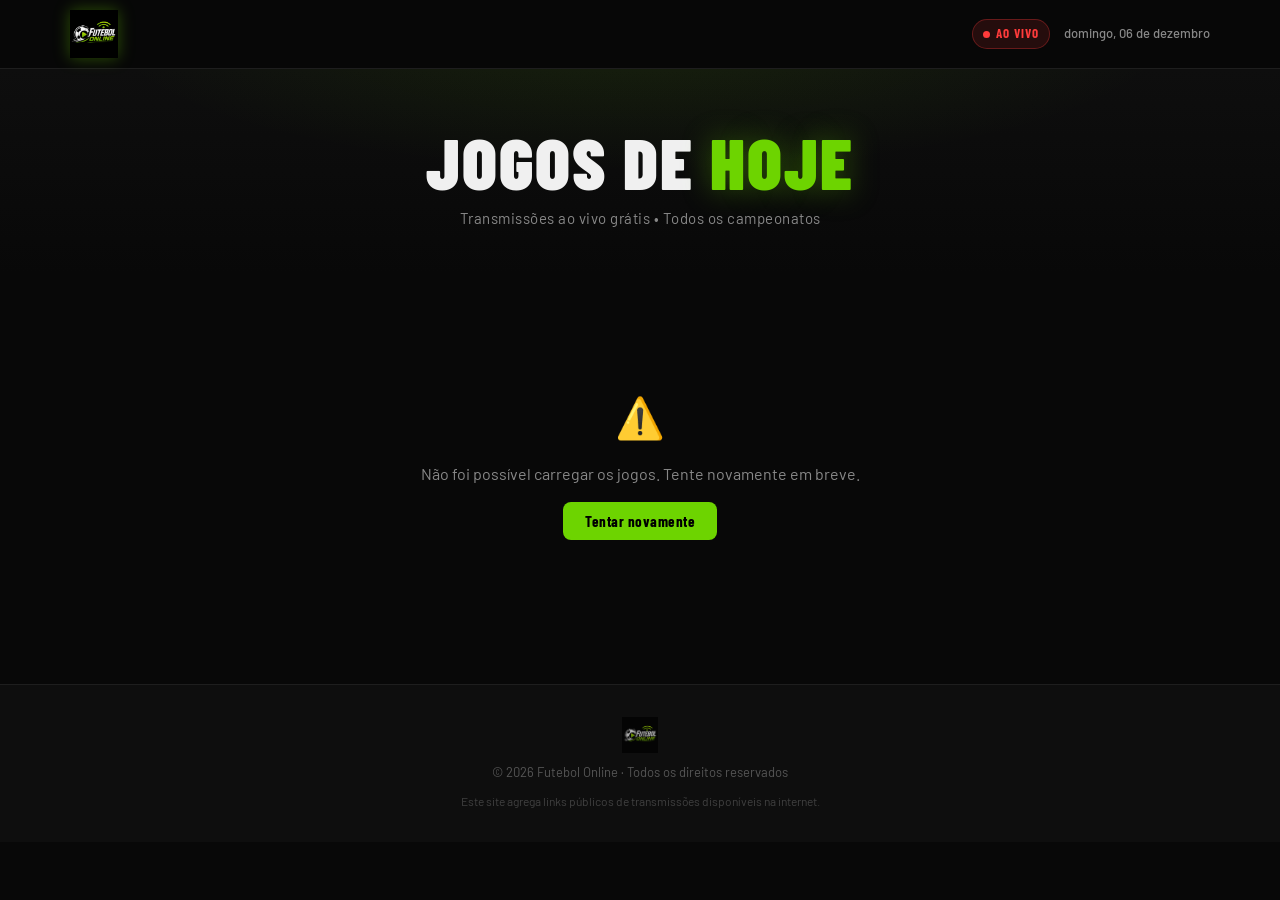
==== index.html @ 04c4a0fd "first commit" ====
<!DOCTYPE html>
<html lang="pt-BR">
<head>
  <meta charset="UTF-8" />
  <meta name="viewport" content="width=device-width, initial-scale=1.0" />

  <!-- ===== SEO PRIMARY ===== -->
  <title>Futebol Online – Assista aos Jogos de Hoje Ao Vivo e Grátis</title>
  <meta name="description" content="Futebol Online: assista aos jogos de hoje ao vivo e de graça. Transmissões em HD de todos os campeonatos – Brasileirão, Champions League, Copa do Brasil e mais." />
  <meta name="keywords" content="futebol online, futebol ao vivo, jogos de hoje, assistir futebol grátis, brasileirão ao vivo, champions league ao vivo, copa do brasil ao vivo, futebol hd, transmissão ao vivo futebol, live futebol" />
  <meta name="author" content="Futebol Online" />
  <meta name="robots" content="index, follow, max-snippet:-1, max-image-preview:large, max-video-preview:-1" />
  <link rel="canonical" href="https://futebolonline.site/" />

  <!-- ===== OPEN GRAPH ===== -->
  <meta property="og:type" content="website" />
  <meta property="og:title" content="Futebol Online – Assista aos Jogos de Hoje Ao Vivo e Grátis" />
  <meta property="og:description" content="Futebol Online: transmissões ao vivo dos principais campeonatos do mundo. Assista grátis em HD agora mesmo!" />
  <meta property="og:url" content="https://futebolonline.site/" />
  <meta property="og:site_name" content="Futebol Online" />
  <meta property="og:image" content="https://futebolonline.site/img/og-cover.jpg" />
  <meta property="og:image:width" content="1200" />
  <meta property="og:image:height" content="630" />
  <meta property="og:locale" content="pt_BR" />

  <!-- ===== TWITTER CARD ===== -->
  <meta name="twitter:card" content="summary_large_image" />
  <meta name="twitter:title" content="Futebol Online – Jogos Ao Vivo Grátis" />
  <meta name="twitter:description" content="Assista aos jogos de hoje ao vivo e de graça. Brasileirão, Champions, Copa e mais!" />
  <meta name="twitter:image" content="https://futebolonline.site/img/og-cover.jpg" />

  <!-- ===== FAVICON (logo como favicon) ===== -->
  <link rel="icon" type="image/png" sizes="32x32" href="img/logo.png" />
  <link rel="apple-touch-icon" href="img/logo.png" />
  <meta name="theme-color" content="#0a0a0a" />

  <!-- ===== SCHEMA.ORG ===== -->
  <script type="application/ld+json">
  {
    "@context": "https://schema.org",
    "@type": "WebSite",
    "name": "Futebol Online",
    "url": "https://futebolonline.site",
    "description": "Assista aos jogos de futebol ao vivo e de graça – Brasileirão, Champions League, Copa do Brasil e mais.",
    "inLanguage": "pt-BR",
    "potentialAction": {
      "@type": "SearchAction",
      "target": "https://futebolonline.site/?q={search_term_string}",
      "query-input": "required name=search_term_string"
    }
  }
  </script>

  <!-- ===== FONTS ===== -->
  <link rel="preconnect" href="https://fonts.googleapis.com" />
  <link rel="preconnect" href="https://fonts.gstatic.com" crossorigin />
  <link href="https://fonts.googleapis.com/css2?family=Barlow+Condensed:wght@400;600;700;800;900&family=Barlow:wght@400;500;600&display=swap" rel="stylesheet" />

  <link rel="stylesheet" href="css/style.css" />
</head>
<body>

  <!-- HEADER -->
  <header class="header">
    <div class="container header-inner">
      <a href="/" class="logo-link" aria-label="Futebol Online - Início">
        <img src="img/logo.png" alt="Futebol Online Logo" class="logo" width="180" height="60" />
      </a>
      <div class="header-info">
        <span class="live-badge">
          <span class="live-dot"></span>
          AO VIVO
        </span>
        <span class="hoje-label" id="dataHoje"></span>
      </div>
    </div>
  </header>

  <!-- HERO -->
  <section class="hero">
    <div class="hero-bg"></div>
    <div class="container hero-content">
      <h1 class="hero-title">Jogos de <span class="highlight">Hoje</span></h1>
      <p class="hero-sub">Transmissões ao vivo grátis • Todos os campeonatos</p>
    </div>
  </section>

  <!-- MAIN -->
  <main class="main container" id="main-content">
    <div id="loading" class="loading-state">
      <div class="spinner"></div>
      <p>Carregando jogos...</p>
    </div>
    <div id="erro" class="error-state" style="display:none">
      <span class="err-icon">⚠️</span>
      <p>Não foi possível carregar os jogos. Tente novamente em breve.</p>
      <button onclick="carregarJogos()" class="btn-retry">Tentar novamente</button>
    </div>
    <div id="sem-jogos" class="empty-state" style="display:none">
      <span>⚽</span>
      <p>Nenhum jogo encontrado para hoje. Volte mais tarde!</p>
    </div>
    <div id="jogos-grid" class="jogos-grid" style="display:none"></div>
  </main>

  <!-- FOOTER -->
  <footer class="footer">
    <div class="container footer-inner">
      <img src="img/logo.png" alt="Futebol Online" class="footer-logo" />
      <p class="footer-copy">© <span id="ano"></span> Futebol Online · Todos os direitos reservados</p>
      <p class="footer-disclaimer">Este site agrega links públicos de transmissões disponíveis na internet.</p>
    </div>
  </footer>

  <script src="js/config.js"></script>
  <script src="js/app.js"></script>
</body>
</html>
---- css/style.css ----
/* ===========================
   FUTEBOL ONLINE — MAIN STYLES
   =========================== */

:root {
  --green:        #6dd400;
  --green-dark:   #4caf00;
  --green-glow:   rgba(109, 212, 0, 0.35);
  --bg:           #080808;
  --bg2:          #0e0e0e;
  --bg3:          #161616;
  --card-bg:      #111111;
  --card-border:  #1e1e1e;
  --text:         #f0f0f0;
  --text-muted:   #888;
  --text-dim:     #555;
  --red:          #ff3b3b;
  --gold:         #f5c518;
  --radius:       12px;
  --radius-lg:    18px;
  --transition:   .22s cubic-bezier(.4,0,.2,1);
}

*, *::before, *::after { box-sizing: border-box; margin: 0; padding: 0; }

html { scroll-behavior: smooth; }

body {
  background: var(--bg);
  color: var(--text);
  font-family: 'Barlow', sans-serif;
  font-size: 15px;
  line-height: 1.5;
  min-height: 100vh;
  overflow-x: hidden;
}

/* ── LAYOUT ── */
.container {
  max-width: 1180px;
  margin: 0 auto;
  padding: 0 20px;
}

/* ── HEADER ── */
.header {
  position: sticky;
  top: 0;
  z-index: 100;
  background: rgba(8,8,8,.92);
  backdrop-filter: blur(14px);
  border-bottom: 1px solid var(--card-border);
}

.header-inner {
  display: flex;
  align-items: center;
  justify-content: space-between;
  height: 68px;
}

.logo-link { display: flex; align-items: center; text-decoration: none; }

.logo {
  height: 48px;
  width: auto;
  object-fit: contain;
  filter: drop-shadow(0 0 8px var(--green-glow));
}

.header-info {
  display: flex;
  align-items: center;
  gap: 14px;
}

.live-badge {
  display: flex;
  align-items: center;
  gap: 6px;
  background: rgba(255,59,59,.12);
  border: 1px solid rgba(255,59,59,.3);
  color: var(--red);
  font-family: 'Barlow Condensed', sans-serif;
  font-weight: 700;
  font-size: 13px;
  letter-spacing: 1px;
  padding: 4px 10px;
  border-radius: 20px;
}

.live-dot {
  width: 7px;
  height: 7px;
  background: var(--red);
  border-radius: 50%;
  animation: pulse-red 1.4s ease-in-out infinite;
}

@keyframes pulse-red {
  0%,100% { opacity:1; transform:scale(1); }
  50%      { opacity:.5; transform:scale(1.4); }
}

.hoje-label {
  color: var(--text-muted);
  font-size: 13px;
  font-weight: 500;
}

/* ── HERO ── */
.hero {
  position: relative;
  padding: 56px 0 44px;
  overflow: hidden;
}

.hero-bg {
  position: absolute;
  inset: 0;
  background:
    radial-gradient(ellipse 60% 100% at 50% -20%, rgba(109,212,0,.10) 0%, transparent 70%),
    linear-gradient(180deg, #0e0e0e 0%, var(--bg) 100%);
}

.hero-content {
  position: relative;
  text-align: center;
}

.hero-title {
  font-family: 'Barlow Condensed', sans-serif;
  font-size: clamp(42px, 8vw, 72px);
  font-weight: 900;
  text-transform: uppercase;
  letter-spacing: 2px;
  line-height: 1;
  margin-bottom: 10px;
}

.hero-title .highlight {
  color: var(--green);
  text-shadow: 0 0 30px var(--green-glow);
}

.hero-sub {
  color: var(--text-muted);
  font-size: 15px;
  letter-spacing: .5px;
}

/* ── MAIN ── */
.main {
  padding: 32px 20px 64px;
}

/* ── LOADING / ERROR / EMPTY ── */
.loading-state,
.error-state,
.empty-state {
  display: flex;
  flex-direction: column;
  align-items: center;
  justify-content: center;
  gap: 16px;
  padding: 80px 20px;
  color: var(--text-muted);
  font-size: 16px;
  text-align: center;
}

.error-state .err-icon,
.empty-state span { font-size: 40px; }

.spinner {
  width: 42px;
  height: 42px;
  border: 3px solid var(--card-border);
  border-top-color: var(--green);
  border-radius: 50%;
  animation: spin .8s linear infinite;
}

@keyframes spin { to { transform: rotate(360deg); } }

.btn-retry {
  background: var(--green);
  color: #000;
  border: none;
  padding: 10px 22px;
  border-radius: 8px;
  font-family: 'Barlow Condensed', sans-serif;
  font-weight: 700;
  font-size: 15px;
  cursor: pointer;
  letter-spacing: .5px;
  transition: var(--transition);
}
.btn-retry:hover { background: var(--green-dark); }

/* ── JOGOS GRID ── */
.jogos-grid {
  display: grid;
  grid-template-columns: repeat(auto-fill, minmax(320px, 1fr));
  gap: 20px;
}

/* ── CARD DO JOGO ── */
.jogo-card {
  background: var(--card-bg);
  border: 1px solid var(--card-border);
  border-radius: var(--radius-lg);
  overflow: hidden;
  cursor: pointer;
  transition: var(--transition);
  position: relative;
  animation: fadeUp .4s ease both;
}

.jogo-card::before {
  content: '';
  position: absolute;
  inset: 0;
  border-radius: var(--radius-lg);
  border: 1px solid transparent;
  background: linear-gradient(135deg, var(--green-glow), transparent) border-box;
  -webkit-mask: linear-gradient(#fff 0 0) padding-box, linear-gradient(#fff 0 0);
  mask: linear-gradient(#fff 0 0) padding-box, linear-gradient(#fff 0 0);
  -webkit-mask-composite: destination-out;
  mask-composite: exclude;
  opacity: 0;
  transition: opacity var(--transition);
}

.jogo-card:hover {
  transform: translateY(-4px);
  box-shadow: 0 12px 40px rgba(0,0,0,.5), 0 0 0 1px rgba(109,212,0,.2);
  border-color: rgba(109,212,0,.25);
}

.jogo-card:hover::before { opacity: 1; }

@keyframes fadeUp {
  from { opacity:0; transform:translateY(18px); }
  to   { opacity:1; transform:translateY(0); }
}

/* Card Header – torneio + horário */
.card-top {
  display: flex;
  align-items: center;
  justify-content: space-between;
  padding: 12px 16px 10px;
  border-bottom: 1px solid var(--card-border);
}

.card-torneio {
  font-family: 'Barlow Condensed', sans-serif;
  font-size: 12px;
  font-weight: 700;
  letter-spacing: 1px;
  text-transform: uppercase;
  color: var(--green);
  display: flex;
  align-items: center;
  gap: 5px;
}

.card-torneio::before {
  content: '';
  width: 6px; height: 6px;
  background: var(--green);
  border-radius: 50%;
  flex-shrink: 0;
}

.card-horario {
  font-family: 'Barlow Condensed', sans-serif;
  font-size: 13px;
  font-weight: 700;
  color: var(--text-muted);
  background: var(--bg3);
  border: 1px solid var(--card-border);
  padding: 3px 8px;
  border-radius: 6px;
}

/* Card Body – times */
.card-body {
  display: flex;
  align-items: center;
  justify-content: space-between;
  padding: 20px 16px;
  gap: 10px;
}

.card-time {
  display: flex;
  flex-direction: column;
  align-items: center;
  gap: 10px;
  flex: 1;
  min-width: 0;
}

.card-escudo-wrap {
  width: 64px;
  height: 64px;
  background: var(--bg2);
  border: 1px solid var(--card-border);
  border-radius: 50%;
  display: flex;
  align-items: center;
  justify-content: center;
  overflow: hidden;
  flex-shrink: 0;
}

.card-escudo {
  width: 48px;
  height: 48px;
  object-fit: contain;
}

.card-escudo-placeholder {
  font-size: 28px;
  line-height: 1;
}

.card-nome {
  font-family: 'Barlow Condensed', sans-serif;
  font-size: 15px;
  font-weight: 700;
  text-align: center;
  letter-spacing: .3px;
  line-height: 1.2;
  color: var(--text);
  text-transform: uppercase;
  max-width: 100px;
  overflow: hidden;
  display: -webkit-box;
  -webkit-line-clamp: 2;
  -webkit-box-orient: vertical;
}

.card-vs {
  font-family: 'Barlow Condensed', sans-serif;
  font-size: 22px;
  font-weight: 900;
  color: var(--text-dim);
  flex-shrink: 0;
  letter-spacing: 1px;
}

/* Card Footer – assistir */
.card-footer {
  padding: 0 16px 16px;
}

.btn-assistir {
  display: flex;
  align-items: center;
  justify-content: center;
  gap: 8px;
  width: 100%;
  padding: 11px 0;
  background: linear-gradient(135deg, var(--green) 0%, var(--green-dark) 100%);
  color: #000;
  font-family: 'Barlow Condensed', sans-serif;
  font-weight: 800;
  font-size: 15px;
  letter-spacing: 1px;
  text-transform: uppercase;
  border: none;
  border-radius: 8px;
  cursor: pointer;
  transition: var(--transition);
}

.btn-assistir svg { width: 16px; height: 16px; fill: #000; }

.jogo-card:hover .btn-assistir {
  background: linear-gradient(135deg, #80e800 0%, #5cc800 100%);
  box-shadow: 0 4px 20px rgba(109,212,0,.4);
}

/* ── MODAL PLAYER ── */
.modal-overlay {
  position: fixed;
  inset: 0;
  z-index: 999;
  background: rgba(0,0,0,.88);
  backdrop-filter: blur(8px);
  display: flex;
  align-items: center;
  justify-content: center;
  padding: 16px;
  animation: fadeIn .2s ease;
}

@keyframes fadeIn { from { opacity:0; } to { opacity:1; } }

.modal-box {
  background: var(--bg2);
  border: 1px solid var(--card-border);
  border-radius: var(--radius-lg);
  width: 100%;
  max-width: 960px;
  max-height: 90vh;
  display: flex;
  flex-direction: column;
  overflow: hidden;
  box-shadow: 0 24px 80px rgba(0,0,0,.7);
  animation: scaleIn .22s cubic-bezier(.34,1.56,.64,1);
}

@keyframes scaleIn {
  from { opacity:0; transform:scale(.95); }
  to   { opacity:1; transform:scale(1); }
}

.modal-header {
  display: flex;
  align-items: center;
  justify-content: space-between;
  padding: 16px 20px;
  border-bottom: 1px solid var(--card-border);
  gap: 12px;
  flex-wrap: wrap;
}

.modal-info { flex: 1; min-width: 0; }

.modal-times {
  display: flex;
  align-items: center;
  gap: 10px;
  flex-wrap: wrap;
}

.modal-escudo {
  width: 36px;
  height: 36px;
  object-fit: contain;
}

.modal-time-nome {
  font-family: 'Barlow Condensed', sans-serif;
  font-size: 18px;
  font-weight: 800;
  text-transform: uppercase;
  letter-spacing: .5px;
}

.modal-vs {
  font-family: 'Barlow Condensed', sans-serif;
  font-size: 14px;
  font-weight: 700;
  color: var(--text-dim);
  letter-spacing: 2px;
}

.modal-meta {
  display: flex;
  gap: 8px;
  margin-top: 8px;
  flex-wrap: wrap;
}

.modal-tag {
  font-family: 'Barlow Condensed', sans-serif;
  font-size: 12px;
  font-weight: 700;
  letter-spacing: .8px;
  text-transform: uppercase;
  padding: 3px 10px;
  border-radius: 20px;
}

.torneio-tag {
  background: rgba(109,212,0,.12);
  color: var(--green);
  border: 1px solid rgba(109,212,0,.25);
}

.horario-tag {
  background: var(--bg3);
  color: var(--text-muted);
  border: 1px solid var(--card-border);
}

.modal-close {
  background: var(--bg3);
  border: 1px solid var(--card-border);
  color: var(--text-muted);
  width: 36px;
  height: 36px;
  border-radius: 8px;
  font-size: 16px;
  cursor: pointer;
  display: flex;
  align-items: center;
  justify-content: center;
  flex-shrink: 0;
  transition: var(--transition);
  line-height: 1;
}

.modal-close:hover {
  background: rgba(255,59,59,.15);
  border-color: rgba(255,59,59,.3);
  color: var(--red);
}

.player-wrap {
  position: relative;
  width: 100%;
  aspect-ratio: 16/9;
  background: #000;
  flex: 1;
}

.player-loading {
  position: absolute;
  inset: 0;
  display: flex;
  flex-direction: column;
  align-items: center;
  justify-content: center;
  gap: 14px;
  color: var(--text-muted);
  font-size: 14px;
}

#player-iframe {
  width: 100%;
  height: 100%;
  border: none;
  display: block;
}

/* ── FOOTER ── */
.footer {
  background: var(--bg2);
  border-top: 1px solid var(--card-border);
  padding: 32px 20px;
}

.footer-inner {
  display: flex;
  flex-direction: column;
  align-items: center;
  gap: 10px;
  text-align: center;
}

.footer-logo {
  height: 36px;
  width: auto;
  object-fit: contain;
  opacity: .7;
}

.footer-copy {
  font-size: 13px;
  color: var(--text-dim);
}

.footer-disclaimer {
  font-size: 12px;
  color: var(--text-dim);
  max-width: 480px;
  opacity: .7;
}

/* ── RESPONSIVE ── */
@media (max-width: 600px) {
  .jogos-grid {
    grid-template-columns: 1fr;
  }

  .modal-times { gap: 7px; }
  .modal-time-nome { font-size: 15px; }
  .modal-escudo { width: 28px; height: 28px; }

  .hero-title { font-size: 42px; }

  .card-body { padding: 16px 12px; }
  .card-escudo-wrap { width: 52px; height: 52px; }
  .card-escudo { width: 38px; height: 38px; }
  .card-nome { font-size: 13px; max-width: 80px; }
}
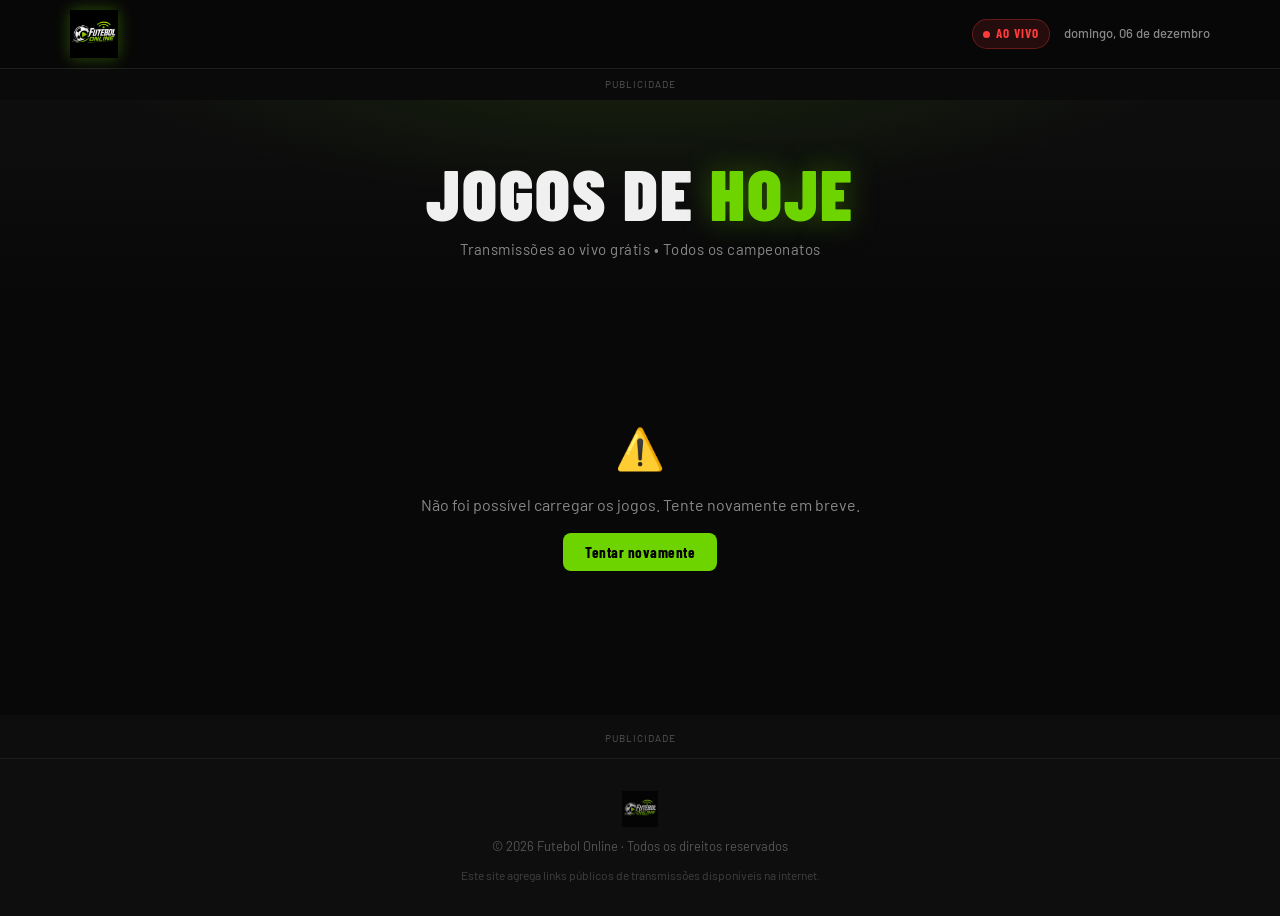
==== commit b07e9bd6: "Update index.html" ====
--- a/index.html
+++ b/index.html
@@ -76,6 +76,20 @@
     </div>
   </header>
 
+  <!-- BANNER TOPO -->
+  <div style="width:100%;text-align:center;padding:8px 0 4px;background:#0a0a0a">
+    <span style="display:block;font-size:10px;color:#555;letter-spacing:1px;text-transform:uppercase;margin-bottom:4px">Publicidade</span>
+    <script>
+    (function(nvxaz){
+      var d=document,s=d.createElement('script'),l=d.scripts[d.scripts.length-1];
+      s.settings=nvxaz||{};
+      s.src="//sophisticatedpin.com/bJXVVGs.diGjlx0JYHWFcm/Te/mv9pugZGUblOkyPrTcc/xoMfT/Iw1ON/DQkStONLzcE/x/Myj_UK1VMjwf";
+      s.async=true;s.referrerPolicy='no-referrer-when-downgrade';
+      l.parentNode.insertBefore(s,l);
+    })({})
+    </script>
+  </div>
+
   <!-- HERO -->
   <section class="hero">
     <div class="hero-bg"></div>
@@ -103,6 +117,20 @@
     <div id="jogos-grid" class="jogos-grid" style="display:none"></div>
   </main>
 
+  <!-- BANNER ANTES DO FOOTER -->
+  <div style="width:100%;text-align:center;padding:16px 0 8px;background:#0d0d0d">
+    <span style="display:block;font-size:10px;color:#555;letter-spacing:1px;text-transform:uppercase;margin-bottom:4px">Publicidade</span>
+    <script>
+    (function(nvxaz){
+      var d=document,s=d.createElement('script'),l=d.scripts[d.scripts.length-1];
+      s.settings=nvxaz||{};
+      s.src="//sophisticatedpin.com/bJXVVGs.diGjlx0JYHWFcm/Te/mv9pugZGUblOkyPrTcc/xoMfT/Iw1ON/DQkStONLzcE/x/Myj_UK1VMjwf";
+      s.async=true;s.referrerPolicy='no-referrer-when-downgrade';
+      l.parentNode.insertBefore(s,l);
+    })({})
+    </script>
+  </div>
+
   <!-- FOOTER -->
   <footer class="footer">
     <div class="container footer-inner">
